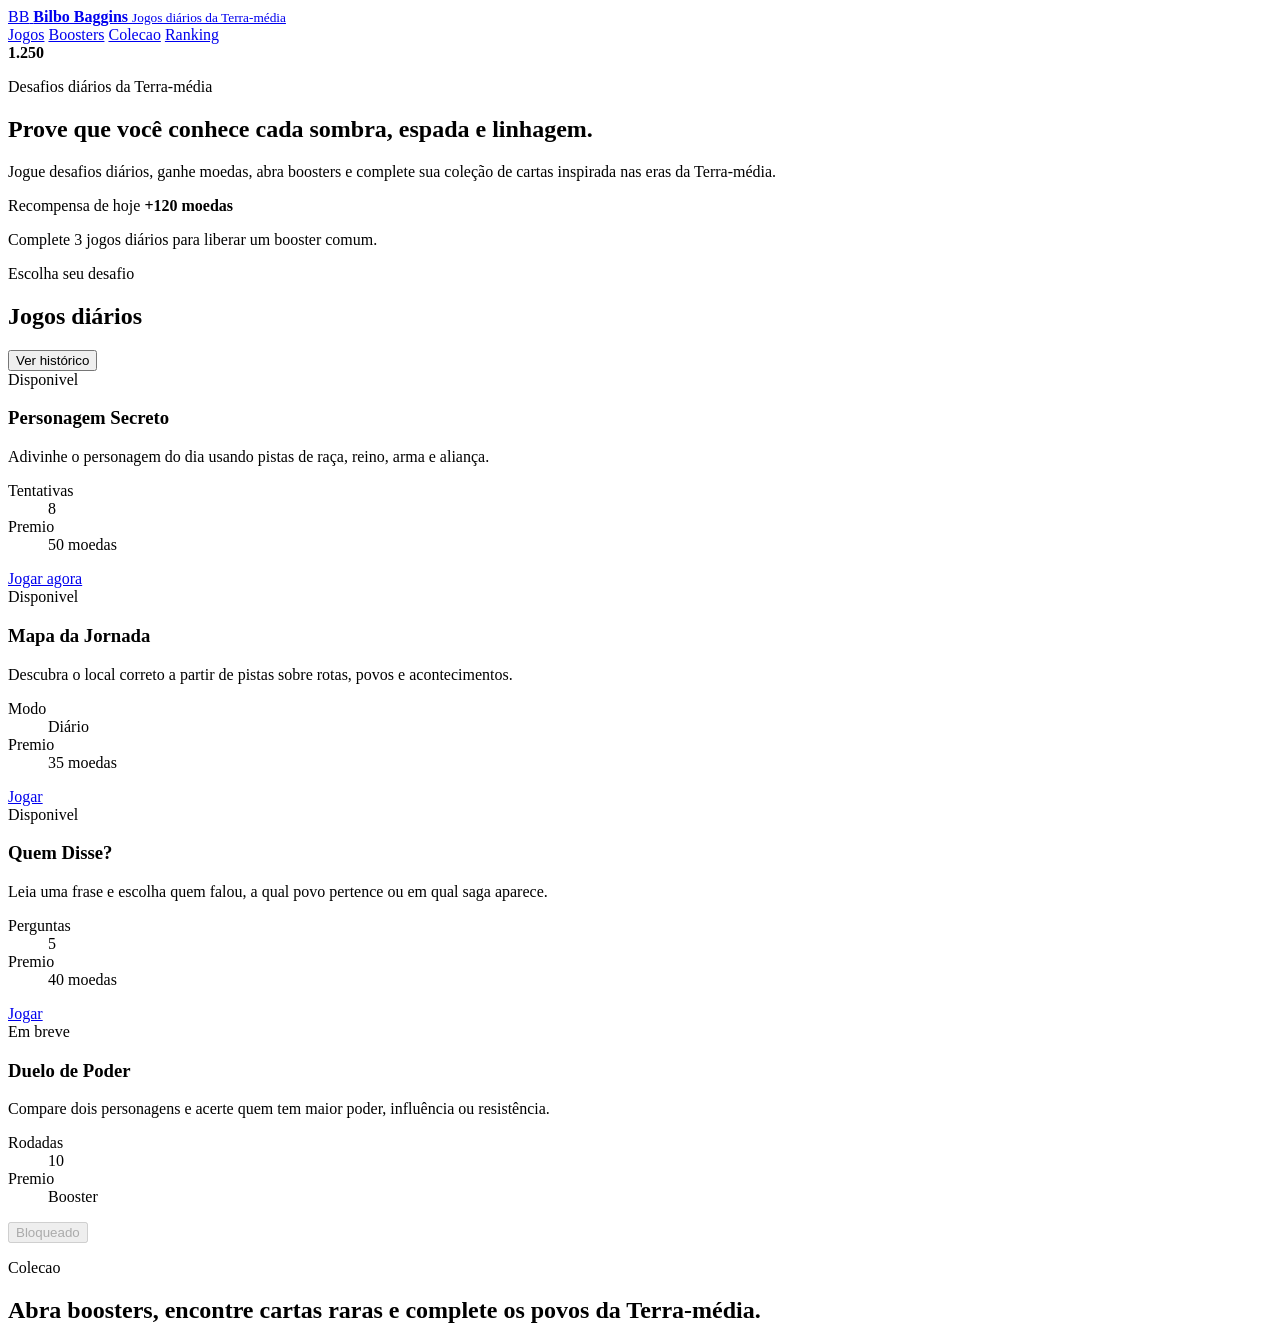
==== internal/infra/web/static/index.html @ 789ab0da "Serve homepage with clean architecture" ====
<!DOCTYPE html>
<html lang="pt-BR">
<head>
  <meta charset="UTF-8">
  <meta name="viewport" content="width=device-width, initial-scale=1.0">
  <title>Bilbo Baggins - Jogos diários da Terra-média</title>
  <link rel="preconnect" href="https://fonts.googleapis.com">
  <link rel="preconnect" href="https://fonts.gstatic.com" crossorigin>
  <link href="https://fonts.googleapis.com/css2?family=Cinzel:wght@500;600;700&family=Inter:wght@400;500;600;700;800&display=swap" rel="stylesheet">
  <link rel="stylesheet" href="/assets/styles.css">
</head>
<body>
  <div class="page-shell">
    <header class="topbar" aria-label="Barra principal">
      <a class="brand" href="#" aria-label="Bilbo Baggins inicio">
        <span class="brand-mark" aria-hidden="true">BB</span>
        <span>
          <strong>Bilbo Baggins</strong>
          <small>Jogos diários da Terra-média</small>
        </span>
      </a>

      <nav class="main-nav" aria-label="Navegacao principal">
        <a href="#" class="active">Jogos</a>
        <a href="#">Boosters</a>
        <a href="#">Colecao</a>
        <a href="#">Ranking</a>
      </nav>

      <div class="wallet" aria-label="Moedas do jogador">
        <span class="coin" aria-hidden="true"></span>
        <strong>1.250</strong>
      </div>
    </header>

    <main>
      <section class="hero" aria-labelledby="page-title">
        <div class="hero-copy">
          <p class="eyebrow">Desafios diários da Terra-média</p>
          <h1 id="page-title">Prove que você conhece cada sombra, espada e linhagem.</h1>
          <p class="intro">
            Jogue desafios diários, ganhe moedas, abra boosters e complete sua coleção de cartas inspirada nas eras da Terra-média.
          </p>
        </div>

        <aside class="daily-panel" aria-label="Resumo diario">
          <span class="panel-label">Recompensa de hoje</span>
          <strong>+120 moedas</strong>
          <p>Complete 3 jogos diários para liberar um booster comum.</p>
          <div class="progress" aria-label="Progresso diario: 1 de 3 jogos completos">
            <span style="width: 33%"></span>
          </div>
        </aside>
      </section>

      <section class="section-heading" aria-labelledby="games-title">
        <div>
          <p class="eyebrow">Escolha seu desafio</p>
          <h2 id="games-title">Jogos diários</h2>
        </div>
        <button class="ghost-button" type="button">Ver histórico</button>
      </section>

      <section class="game-grid" aria-label="Lista de jogos diarios">
        <article class="game-card featured">
          <div class="card-art ring-art" aria-hidden="true">
            <span></span>
          </div>
          <div class="card-content">
            <span class="status available">Disponivel</span>
            <h3>Personagem Secreto</h3>
            <p>Adivinhe o personagem do dia usando pistas de raça, reino, arma e aliança.</p>
            <dl class="game-meta">
              <div>
                <dt>Tentativas</dt>
                <dd>8</dd>
              </div>
              <div>
                <dt>Premio</dt>
                <dd>50 moedas</dd>
              </div>
            </dl>
            <a class="play-button" href="#">Jogar agora</a>
          </div>
        </article>

        <article class="game-card">
          <div class="card-art map-art" aria-hidden="true">
            <span></span>
          </div>
          <div class="card-content">
            <span class="status available">Disponivel</span>
            <h3>Mapa da Jornada</h3>
            <p>Descubra o local correto a partir de pistas sobre rotas, povos e acontecimentos.</p>
            <dl class="game-meta">
              <div>
                <dt>Modo</dt>
                <dd>Diário</dd>
              </div>
              <div>
                <dt>Premio</dt>
                <dd>35 moedas</dd>
              </div>
            </dl>
            <a class="play-button secondary" href="#">Jogar</a>
          </div>
        </article>

        <article class="game-card">
          <div class="card-art quote-art" aria-hidden="true">
            <span></span>
          </div>
          <div class="card-content">
            <span class="status available">Disponivel</span>
            <h3>Quem Disse?</h3>
            <p>Leia uma frase e escolha quem falou, a qual povo pertence ou em qual saga aparece.</p>
            <dl class="game-meta">
              <div>
                <dt>Perguntas</dt>
                <dd>5</dd>
              </div>
              <div>
                <dt>Premio</dt>
                <dd>40 moedas</dd>
              </div>
            </dl>
            <a class="play-button secondary" href="#">Jogar</a>
          </div>
        </article>

        <article class="game-card">
          <div class="card-art card-pack-art" aria-hidden="true">
            <span></span>
          </div>
          <div class="card-content">
            <span class="status soon">Em breve</span>
            <h3>Duelo de Poder</h3>
            <p>Compare dois personagens e acerte quem tem maior poder, influência ou resistência.</p>
            <dl class="game-meta">
              <div>
                <dt>Rodadas</dt>
                <dd>10</dd>
              </div>
              <div>
                <dt>Premio</dt>
                <dd>Booster</dd>
              </div>
            </dl>
            <button class="play-button disabled" type="button" disabled>Bloqueado</button>
          </div>
        </article>
      </section>

      <section class="collection-strip" aria-label="Colecao e boosters">
        <div>
          <p class="eyebrow">Colecao</p>
          <h2>Abra boosters, encontre cartas raras e complete os povos da Terra-média.</h2>
        </div>
        <div class="mini-cards" aria-hidden="true">
          <span></span>
          <span></span>
          <span></span>
        </div>
      </section>
    </main>
  </div>
</body>
</html>
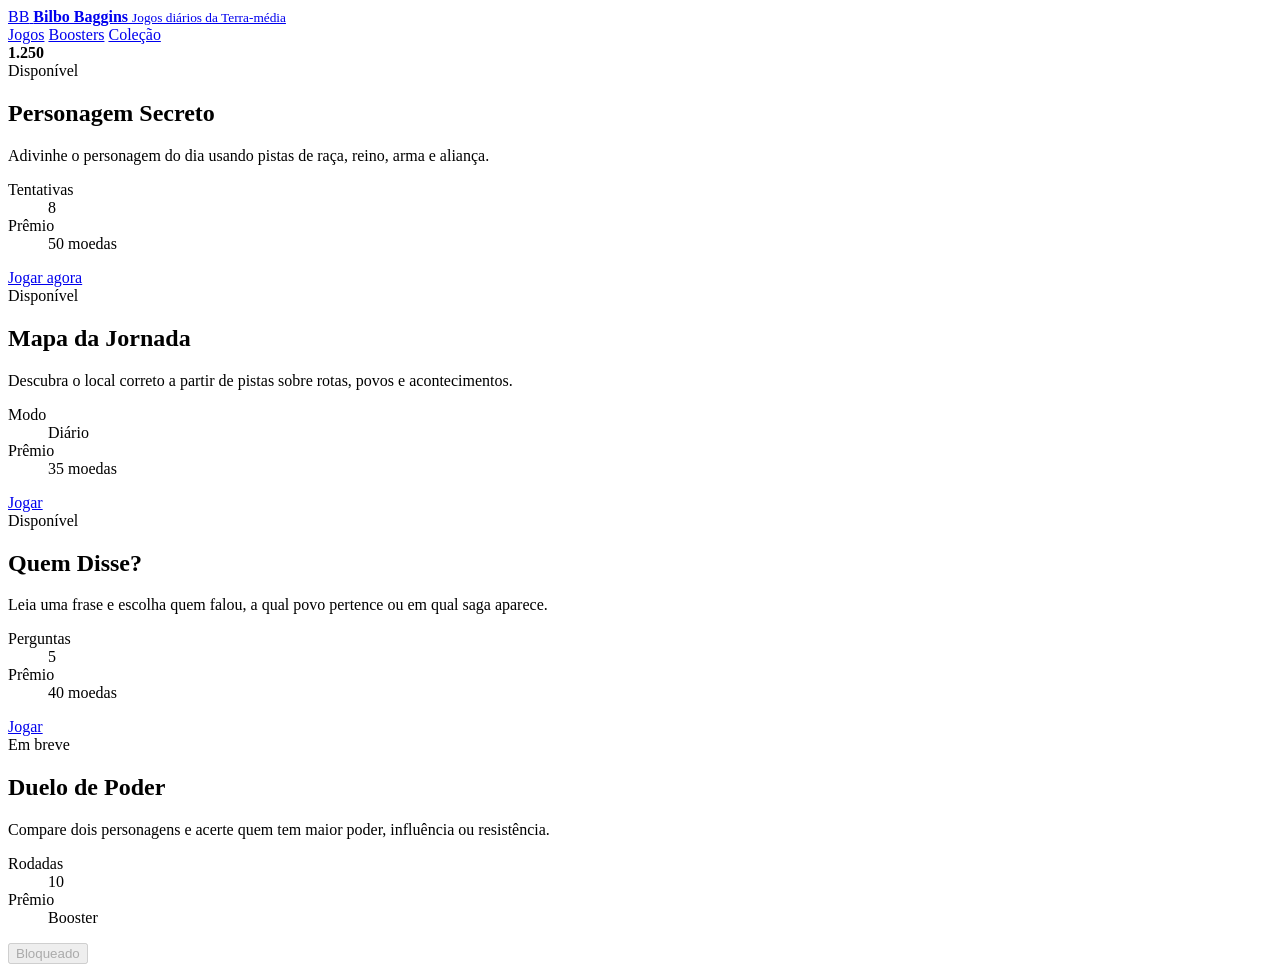
==== commit 0a836d5d: "Redesign homepage game hub" ====
--- a/internal/infra/web/static/index.html
+++ b/internal/infra/web/static/index.html
@@ -3,28 +3,34 @@
 <head>
   <meta charset="UTF-8">
   <meta name="viewport" content="width=device-width, initial-scale=1.0">
-  <title>Bilbo Baggins - Jogos diários da Terra-média</title>
+  <title>Bilbo Baggins - Jogos di&aacute;rios da Terra-m&eacute;dia</title>
   <link rel="preconnect" href="https://fonts.googleapis.com">
   <link rel="preconnect" href="https://fonts.gstatic.com" crossorigin>
   <link href="https://fonts.googleapis.com/css2?family=Cinzel:wght@500;600;700&family=Inter:wght@400;500;600;700;800&display=swap" rel="stylesheet">
-  <link rel="stylesheet" href="/assets/styles.css">
+  <link rel="stylesheet" href="/assets/styles.css?v=2">
 </head>
 <body>
+  <div class="background-scene" aria-hidden="true">
+    <span class="moon"></span>
+    <span class="ring-glow"></span>
+    <span class="mountains mountains-back"></span>
+    <span class="mountains mountains-front"></span>
+  </div>
+
   <div class="page-shell">
-    <header class="topbar" aria-label="Barra principal">
-      <a class="brand" href="#" aria-label="Bilbo Baggins inicio">
+    <header class="site-header" aria-label="Barra principal">
+      <a class="brand" href="#" aria-label="Bilbo Baggins in&iacute;cio">
         <span class="brand-mark" aria-hidden="true">BB</span>
-        <span>
+        <span class="brand-copy">
           <strong>Bilbo Baggins</strong>
-          <small>Jogos diários da Terra-média</small>
+          <small>Jogos di&aacute;rios da Terra-m&eacute;dia</small>
         </span>
       </a>
 
-      <nav class="main-nav" aria-label="Navegacao principal">
+      <nav class="main-nav" aria-label="Navega&ccedil;&atilde;o principal">
         <a href="#" class="active">Jogos</a>
         <a href="#">Boosters</a>
-        <a href="#">Colecao</a>
-        <a href="#">Ranking</a>
+        <a href="#">Cole&ccedil;&atilde;o</a>
       </nav>
 
       <div class="wallet" aria-label="Moedas do jogador">
@@ -33,50 +39,23 @@
       </div>
     </header>
 
-    <main>
-      <section class="hero" aria-labelledby="page-title">
-        <div class="hero-copy">
-          <p class="eyebrow">Desafios diários da Terra-média</p>
-          <h1 id="page-title">Prove que você conhece cada sombra, espada e linhagem.</h1>
-          <p class="intro">
-            Jogue desafios diários, ganhe moedas, abra boosters e complete sua coleção de cartas inspirada nas eras da Terra-média.
-          </p>
-        </div>
-
-        <aside class="daily-panel" aria-label="Resumo diario">
-          <span class="panel-label">Recompensa de hoje</span>
-          <strong>+120 moedas</strong>
-          <p>Complete 3 jogos diários para liberar um booster comum.</p>
-          <div class="progress" aria-label="Progresso diario: 1 de 3 jogos completos">
-            <span style="width: 33%"></span>
-          </div>
-        </aside>
-      </section>
-
-      <section class="section-heading" aria-labelledby="games-title">
-        <div>
-          <p class="eyebrow">Escolha seu desafio</p>
-          <h2 id="games-title">Jogos diários</h2>
-        </div>
-        <button class="ghost-button" type="button">Ver histórico</button>
-      </section>
-
-      <section class="game-grid" aria-label="Lista de jogos diarios">
-        <article class="game-card featured">
+    <main class="games-main">
+      <section class="game-grid" aria-label="Lista de jogos di&aacute;rios">
+        <article class="game-card">
           <div class="card-art ring-art" aria-hidden="true">
             <span></span>
           </div>
           <div class="card-content">
-            <span class="status available">Disponivel</span>
-            <h3>Personagem Secreto</h3>
-            <p>Adivinhe o personagem do dia usando pistas de raça, reino, arma e aliança.</p>
+            <span class="status available">Dispon&iacute;vel</span>
+            <h2>Personagem Secreto</h2>
+            <p>Adivinhe o personagem do dia usando pistas de ra&ccedil;a, reino, arma e alian&ccedil;a.</p>
             <dl class="game-meta">
               <div>
                 <dt>Tentativas</dt>
                 <dd>8</dd>
               </div>
               <div>
-                <dt>Premio</dt>
+                <dt>Pr&ecirc;mio</dt>
                 <dd>50 moedas</dd>
               </div>
             </dl>
@@ -89,16 +68,16 @@
             <span></span>
           </div>
           <div class="card-content">
-            <span class="status available">Disponivel</span>
-            <h3>Mapa da Jornada</h3>
+            <span class="status available">Dispon&iacute;vel</span>
+            <h2>Mapa da Jornada</h2>
             <p>Descubra o local correto a partir de pistas sobre rotas, povos e acontecimentos.</p>
             <dl class="game-meta">
               <div>
                 <dt>Modo</dt>
-                <dd>Diário</dd>
+                <dd>Di&aacute;rio</dd>
               </div>
               <div>
-                <dt>Premio</dt>
+                <dt>Pr&ecirc;mio</dt>
                 <dd>35 moedas</dd>
               </div>
             </dl>
@@ -111,8 +90,8 @@
             <span></span>
           </div>
           <div class="card-content">
-            <span class="status available">Disponivel</span>
-            <h3>Quem Disse?</h3>
+            <span class="status available">Dispon&iacute;vel</span>
+            <h2>Quem Disse?</h2>
             <p>Leia uma frase e escolha quem falou, a qual povo pertence ou em qual saga aparece.</p>
             <dl class="game-meta">
               <div>
@@ -120,7 +99,7 @@
                 <dd>5</dd>
               </div>
               <div>
-                <dt>Premio</dt>
+                <dt>Pr&ecirc;mio</dt>
                 <dd>40 moedas</dd>
               </div>
             </dl>
@@ -134,15 +113,15 @@
           </div>
           <div class="card-content">
             <span class="status soon">Em breve</span>
-            <h3>Duelo de Poder</h3>
-            <p>Compare dois personagens e acerte quem tem maior poder, influência ou resistência.</p>
+            <h2>Duelo de Poder</h2>
+            <p>Compare dois personagens e acerte quem tem maior poder, influ&ecirc;ncia ou resist&ecirc;ncia.</p>
             <dl class="game-meta">
               <div>
                 <dt>Rodadas</dt>
                 <dd>10</dd>
               </div>
               <div>
-                <dt>Premio</dt>
+                <dt>Pr&ecirc;mio</dt>
                 <dd>Booster</dd>
               </div>
             </dl>
@@ -150,18 +129,6 @@
           </div>
         </article>
       </section>
-
-      <section class="collection-strip" aria-label="Colecao e boosters">
-        <div>
-          <p class="eyebrow">Colecao</p>
-          <h2>Abra boosters, encontre cartas raras e complete os povos da Terra-média.</h2>
-        </div>
-        <div class="mini-cards" aria-hidden="true">
-          <span></span>
-          <span></span>
-          <span></span>
-        </div>
-      </section>
     </main>
   </div>
 </body>
